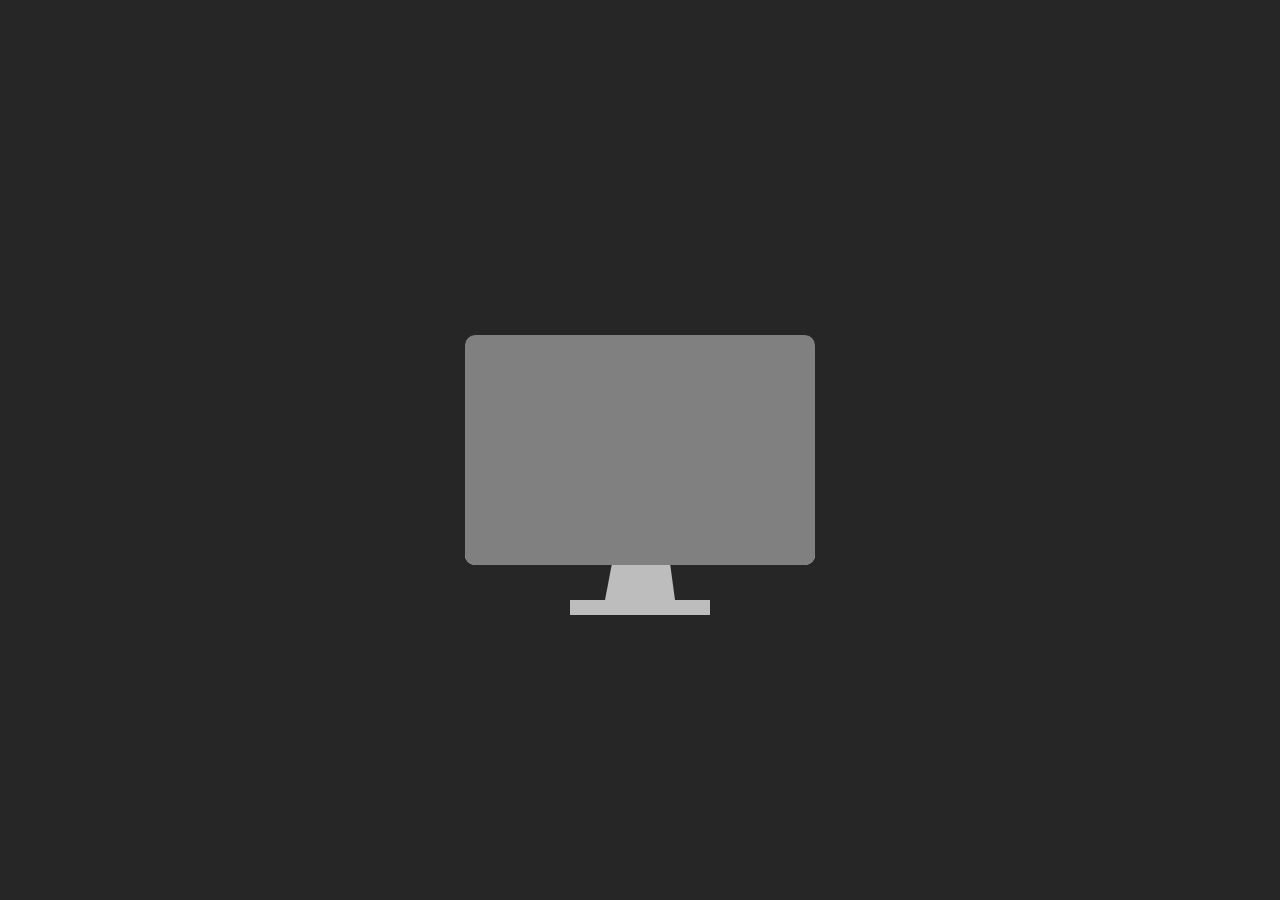
==== index.html @ e409c22d "Add files via upload" ====
<!DOCTYPE html>
<html lang="en">
<head>
    <meta charset="UTF-8">
    <meta http-equiv="X-UA-Compatible" content="IE=edge">
    <title>Document</title>
    <link rel="stylesheet" href="c.css">
</head>
<body>
    <div class="center">
        <div class="monitor"> 
          <div class="overlay"></div>
        </div>
      </div>
</body>
</html>
---- c.css ----
*{
    margin: 0;
    padding: 0;
    background: #262626;
  }
  .center  {
    position: absolute;
    top: 50%;
    left: 50%;
    transform: translate(-50%, -50%);
  }
  .monitor {
    width: 350px;
    height: 200px;
    background: #000;
    border-bottom: 30px solid #d8d8d8;
    border-radius: 10px;
  }
  .monitor:before {
    content:"";
    width: 70px;
    height: 60px;
    background: #bdbdbd;
    position: absolute;
    left: 50%;
    bottom: -35px;
    transform: perspective(100px) translateX(-50%) rotateX(25deg) skewX(7deg);
    z-index: -1;
    transform-origin: bottom;
  }
  .monitor:after {
    content:"";
    width: 140px;
    height: 15px;
    background: #bdbdbd;
    position: absolute;
    left: 50%;
    bottom: -50px;
    transform: translateX(-50%);
    z-index: -1;
    transform-origin: bottom;
  }
  
  .monitor i {
    position: absolute;
    left: 50%;
    bottom: 8px;
    tex-decoration: none;
    transform: translateX(-50%) scale(.8);
    color: #858585;
  }
  .overlay {
    position: absolute;
    width: 100%;
    height: 100%;
    overflow: hidden;
    border-radius: 10px;
    background-color: gray;
  }
  /* .overlay:before {
    content: "";
    position: absolute;
    left: -40px;
    width: 60%;
    height: 100%;
    background: rgba(255, 250, 250, 0.911);
    transform: skewX(-5deg); */
  }
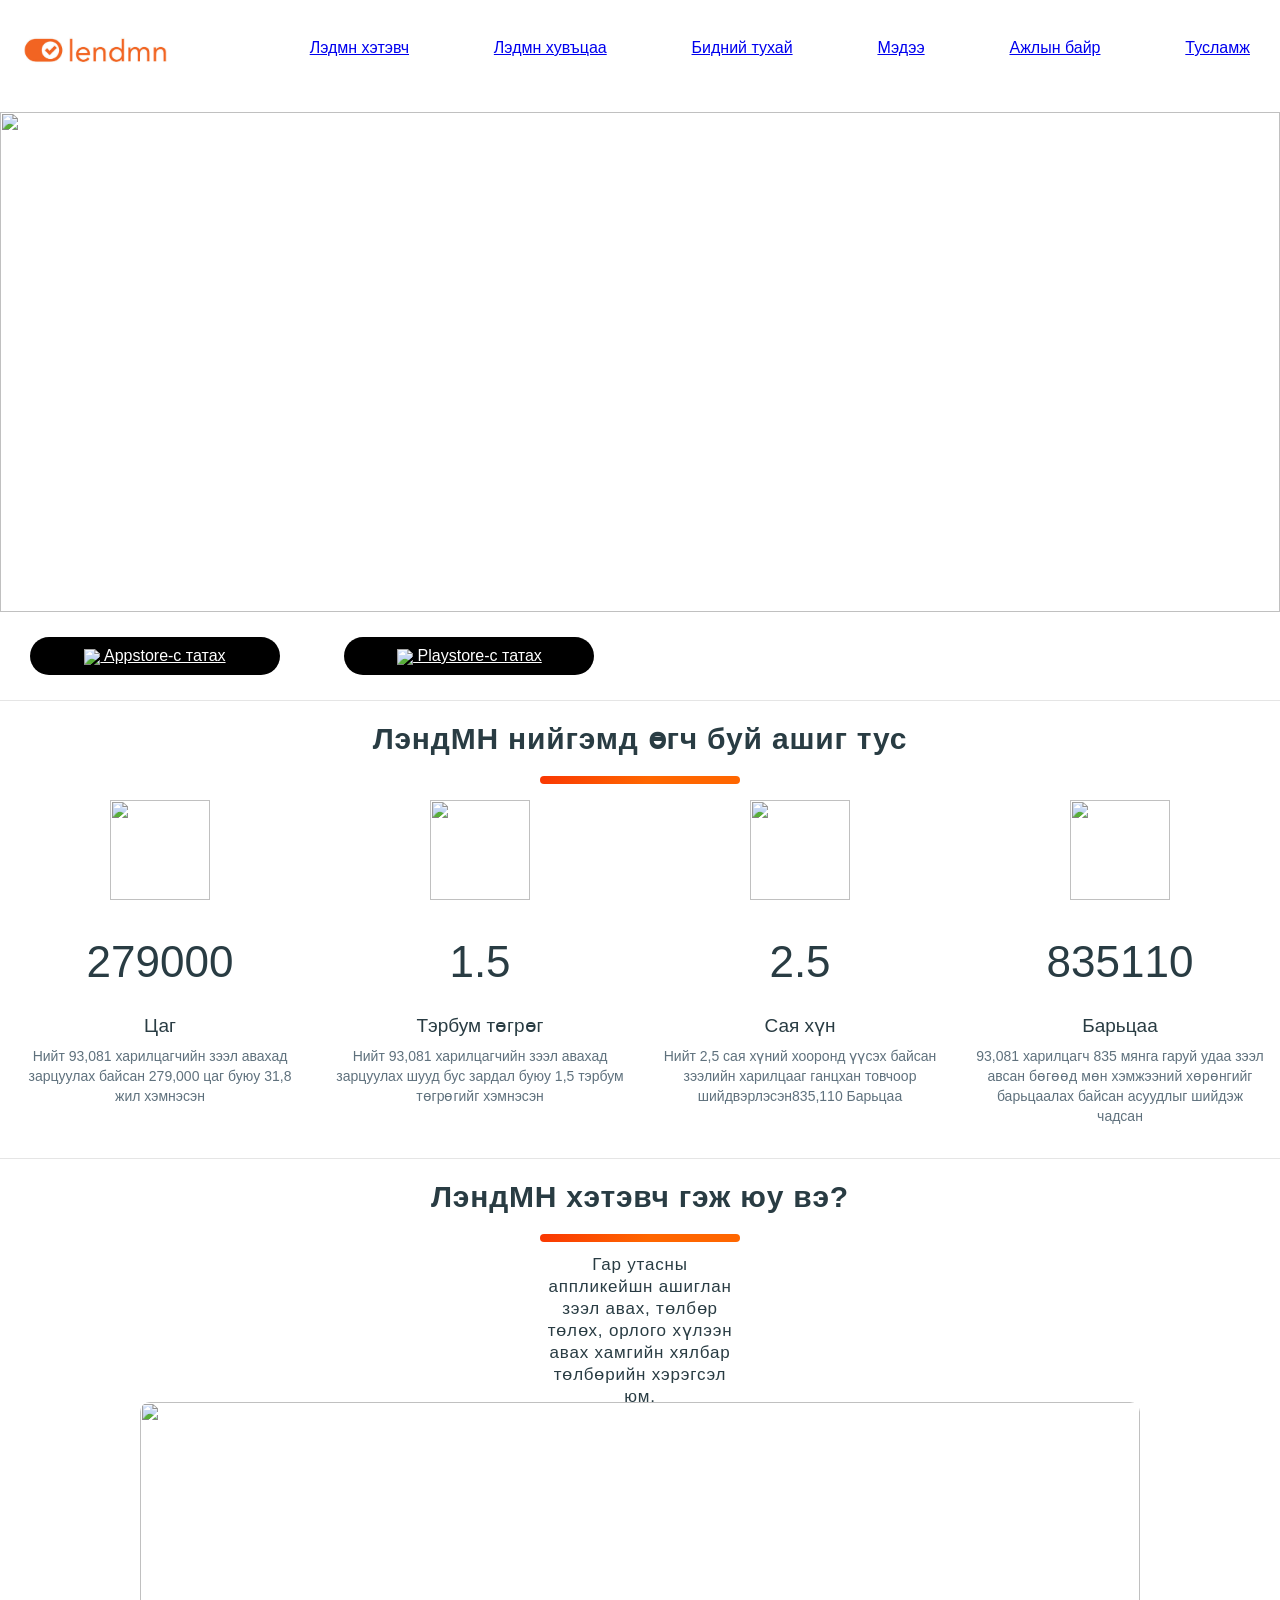
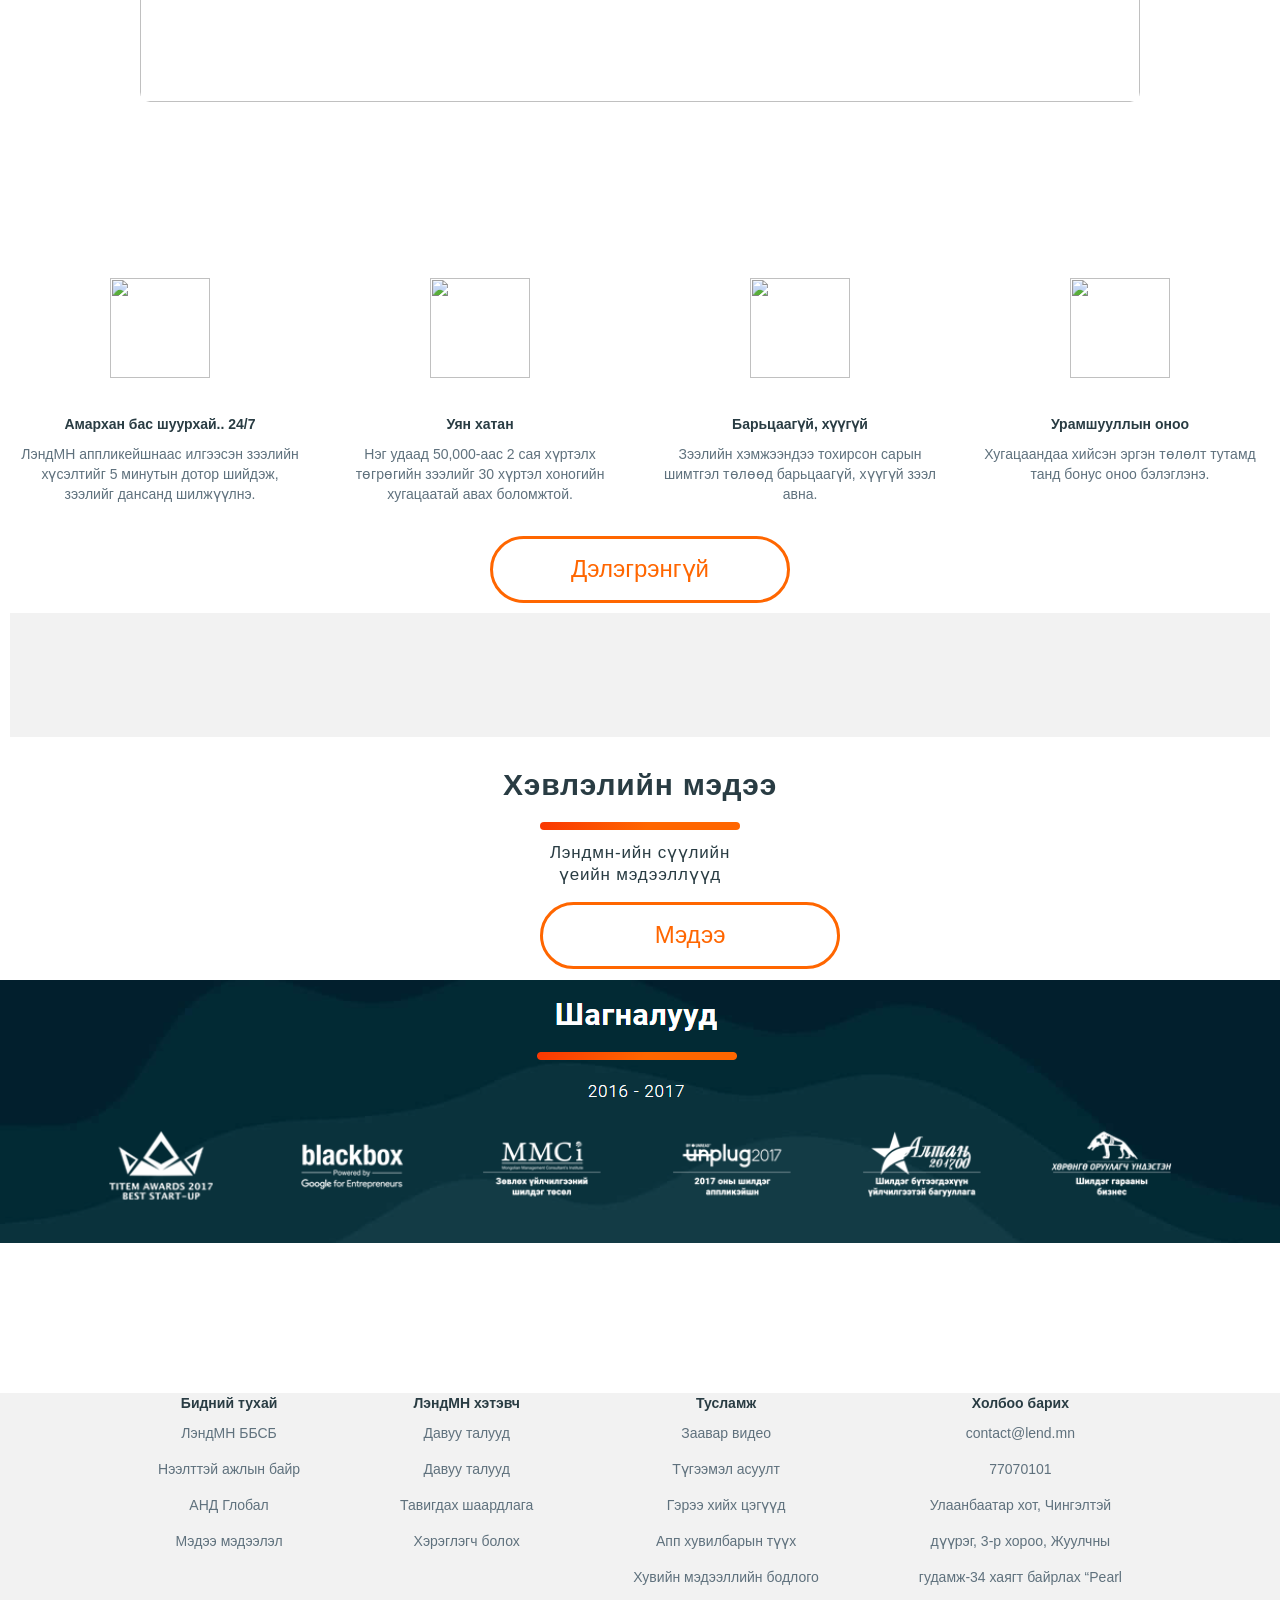
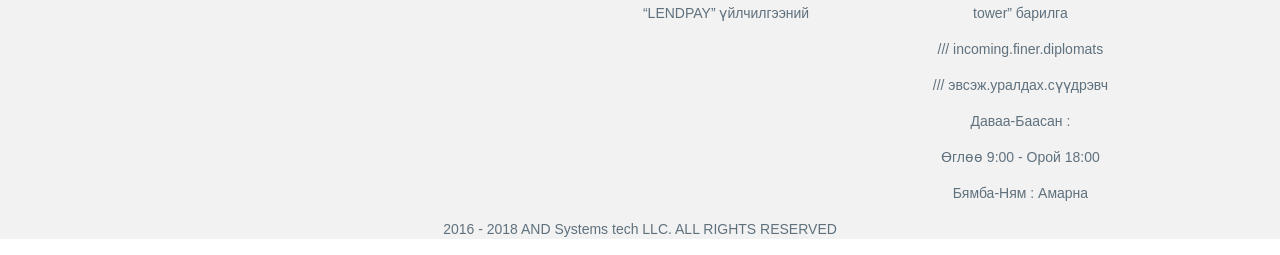
==== commit 7caac505: "Add files via upload" ====
--- a/index.html
+++ b/index.html
@@ -2,15 +2,155 @@
 <html lang="en">
 <head>
     <meta charset="UTF-8">
-    <meta http-equiv="X-UA-Compatible" content="IE=edge">
     <title>Document</title>
     <link rel="stylesheet" href="c.css">
 </head>
 <body>
-    <div class="center">
-        <div class="monitor"> 
-          <div class="overlay"></div>
+    <!--1r хэсэг-->
+       <ul>
+        <img class="zurag" src="lend.jpg" alt=""><a href="index.html"></a>
+           <li><a href="hetevch.html"> Лэдмн хэтэвч </a></li>
+           <li><a href="huvtsaa.html"> Лэдмн хувъцаа </a></li>
+           <li><a href="bidnii.html"> Бидний тухай</a> </li>
+           <li><a href="medee.html"> Мэдээ </a></li>
+           <li><a href="ajil.html"> Ажлын байр </a></li>
+           <li><a href="tuslamj.html"> Тусламж </a></li>
+       </ul>
+     
+       <img class="zurag2" src="https://lend.mn/image/carousel/banner.jpg " alt="">
+       <div class="div">
+       <a href="http://bit.ly/2Mrs3IO" target="_blank" class="btn btn-download"><img src="https://lend.mn/image/applelogo.png"> Appstore-c татах</a>
+       <a href="http://bit.ly/2Mrs3IO" target="_blank" class="btn btn-download"><img src="https://lend.mn/image/googlelogo.png"> Playstore-c татах</a>
+</div>
+</div>
+ <hr>
+ <!--2r хэсэг-->
+    <div class="heseg2" id="counter">
+        <p class="sectionheader col-md-12">ЛэндМН нийгэмд өгч буй ашиг тус</p>
+        <div class="shar"></div>
+        <div class="col">
+        <div class="col-md-3 text-white text-center pt-3 pb-3"> <img class="zurag2-1" src="https://lend.mn/image/icons/tcag-01.svg">
+            <h1 class="counter mt-3">279000</h1>
+            <h4 class="counter-name">Цаг</h4>
+            <p>Нийт 93,081 харилцагчийн зээл авахад зарцуулах байсан 279,000 цаг буюу 31,8 жил хэмнэсэн</p>
         </div>
-      </div>
+        <div class="col-md-3 text-white text-center pt-3 pb-3"> <img class="zurag2-1" src="https://lend.mn/image/icons/horongo-01.svg">
+            <h1 class="counter mt-3">1.5</h1>
+            <h4 class="counter-name">Тэрбум төгрөг</h4>
+            <p>Нийт 93,081 харилцагчийн зээл авахад зарцуулах шууд бус зардал буюу 1,5 тэрбум төгрөгийг хэмнэсэн</p>
+        </div>
+        <div class="col-md-3 text-white text-center pt-3 pb-3"> <img class="zurag2-1" src="https://lend.mn/image/icons/hun-01.svg">
+            <h1 class="counter mt-3">2.5</h1>
+            <h4 class="counter-name">Сая хүн</h4>
+            <p>Нийт 2,5 сая хүний хооронд үүсэх байсан зээлийн харилцааг ганцхан товчоор шийдвэрлэсэн835,110 Барьцаа</p>
+        </div>
+        <div class="col-md-3 text-white text-center pt-3 pb-3"> <img class="zurag2-1" src="https://lend.mn/image/icons/Asset6.svg">
+            <h1 class="counter mt-3">835110</h1>
+            <h4 class="counter-name">Барьцаа</h4>
+            <p>93,081 харилцагч 835 мянга гаруй удаа зээл авсан бөгөөд мөн хэмжээний хөрөнгийг барьцаалах байсан асуудлыг шийдэж чадсан</p>
+        </div>
+    </div>
+        </div>
+</div>
+<hr>
+<!--heseg2-2-->
+<div class="heseg2" id="counter">
+    <p class="sectionheader col-md-12">ЛэндМН хэтэвч гэж юу вэ?</p>
+    <div class="shar"><p class="pp">Гар утасны аппликейшн ашиглан зээл авах, төлбөр төлөх, орлого хүлээн авах хамгийн хялбар төлбөрийн хэрэгсэл юм. </p>
+       
+</div>
+<img class="bichleg" src="https://lend.mn/image/videos/10.jpg" alt="">
+     <div class="col">
+        <div class="col-md-3 text-white text-center pt-3 pb-3"> <img class="zurag2-1" src="https://lend.mn/image/icons/Asset4.svg">
+            <h6 class="counter mt-3">Aмархан бас шуурхай.. 24/7</h6>
+            <p>ЛэндМН аппликейшнаас илгээсэн зээлийн хүсэлтийг 5 минутын дотор шийдэж, зээлийг дансанд шилжүүлнэ.</p>
+        </div>
+        <div class="col-md-3 text-white text-center pt-3 pb-3"> <img class="zurag2-1" src="https://lend.mn/image/icons/Asset7.svg">
+            <h6 class="counter mt-3">Уян хатан</h6>
+            <p>Нэг удаад 50,000-аас 2 сая хүртэлх төгрөгийн зээлийг 30 хүртэл хоногийн хугацаатай авах боломжтой.</p>
+        </div>
+        <div class="col-md-3 text-white text-center pt-3 pb-3"> <img class="zurag2-1" src="https://lend.mn/image/icons/Asset6.svg">
+            <h6 class="counter mt-3">Барьцаагүй, хүүгүй</h6>
+            <p>Зээлийн хэмжээндээ тохирсон сарын шимтгэл төлөөд барьцаагүй, хүүгүй зээл авна.</p>
+        </div>
+        <div class="col-md-3 text-white text-center pt-3 pb-3"> <img class="zurag2-1" src="	https://lend.mn/image/icons/Asset5.svg">
+            <h6 class="counter mt-3">Урамшууллын оноо</h6>
+            <p>Хугацаандаа хийсэн эргэн төлөлт тутамд танд бонус оноо бэлэглэнэ.</p>
+        </div>
+    </div>
+    <div class="delegrengui delegrengui-top">
+        <p><h2>Дэлэгрэнгүй</h2></p>
+    </div>
+</div>
+      <div class="logo">
+            <div class="loluud"><img src="https://lend.mn/image/features/blackbox.png" alt=""></div>
+            <div class="loluud"><img src="https://lend.mn/image/features/forbes.png" alt=""></div>
+            <div class="loluud"><img src="https://lend.mn/image/features/deutschewelle.png" alt=""></div>
+            <div class="loluud"><img src="https://lend.mn/image/features/techinasia.png" alt=""></div>
+            <div class="loluud"><img src="https://lend.mn/image/features/bloombergmongolia.png " alt=""></div>
+    </div>
+
+    <div class="heseg2" id="counter">
+        <p class="sectionheader col-md-12">Хэвлэлийн мэдээ</p>
+        <div class="shar"><p class="pp"> Лэндмн-ийн сүүлийн үеийн мэдээллүүд</p>
+            <div class="delegrengui delegrengui-top">
+                <p><h2>Мэдээ</h2></p>
+            </div>
+    </div>
+    <img class="bnw" src="bn.png" alt="">
+</div>
+
+  <div class="tom-tag">
+<div class="Бидний тухай">
+    <h6>Бидний тухай</h6>
+    <p>ЛэндМН ББСБ</p>
+    <p>Нээлттэй ажлын байр</p>
+    <p>AНД Глобал</p>
+    <p>Мэдээ мэдээлэл</p>
+</div>
+ <div class="ЛэндМН хэтэвч">
+     <h6>ЛэндМН хэтэвч</h6>
+     <p>Давуу талууд</p>
+     <p>Давуу талууд</p>
+     <p>Тавигдах шаардлага</p>
+     <p>Хэрэглэгч болох</p>
+ </div>
+ <div class="Тусламж">
+     <h6>Тусламж</h6>
+     <p>Заавар видео</p>
+     <p>Түгээмэл асуулт</p>
+     <p>Гэрээ хийх цэгүүд</p>
+     <p>Апп хувилбарын түүх</p>
+     <p>Хувийн мэдээллийн бодлого</p>
+     <p>“LENDPAY” үйлчилгээний</p>
+ </div>
+ <div class="holboo">
+     <h6>Холбоо барих</h6>
+     <p>contact@lend.mn</p>
+     <p>77070101</p>
+     <p>Улаанбаатар хот, Чингэлтэй</p> 
+     <p>дүүрэг, 3-р хороо, Жуулчны</p>
+     <p>гудамж-34 хаягт байрлах “Pearl</p>
+     <p>tower” барилга </p>
+     <p>/// incoming.finer.diplomats</p>
+     <p>/// эвсэж.уралдах.сүүдрэвч</p>
+     <p> Даваа-Баасан :</p>
+       <p> Өглөө 9:00 - Орой 18:00</p>
+      <p>  Бямба-Ням : Амарна</p>
+      
+ <!-- <div class="lego">
+    <ul class="class">
+        <li class="lo"><i class="fa-brands fa-twitter"></i></li>
+        <li class="lo"><i class="fa-brands fa-facebook-f"></i></li>
+        <li class="lo"><i class="fa-brands fa-youtube"></i></li>
+        <li class="lo"><i class="fa-brands fa-instagram-square"></i></li>
+    </ul>
+</div> -->
+ </div>
+   </div>
+   
+ <div class="and">
+    <p class="text">2016 - 2018 AND Systems tech LLC. ALL RIGHTS RESERVED</p>
+</div>
 </body>
 </html>
--- a/c.css
+++ b/c.css
@@ -1,68 +1,334 @@
-*{
+body{
+    font-family: 'Roboto', sans-serif;
+}
+ul{
+    background-color: white;
+    display: flex;
+    padding: 20px;
+    border-color: black;
+    justify-content: space-between;
+    gap: 10px;
+    width: 100%;
+    z-index: 99;
+}
+li{ 
+    display: inline;
+    color: black;
+    margin-right: 10px;
+    margin-left: 10px;
+    margin-bottom: 0
+}
+li :hover{
+    color: #000;
+}
+.zurag{
+    width: 150px;
+    height: 40px;
+    object-fit: cover;
+}
+.zurag2{
+    width: 100%;
+    height: 500px;
+    object-fit: cover;
+}
+.btn:not([disabled]):not(.disabled) {
+    cursor: pointer;
+}
+.btn-download {
+    background: black;
+    border-color: dimgrey;
+    border-radius: 100px !important;
+    color: white;
+    width: 250px;
+    border-width: 2px;
+    margin-top: 5px;
+    margin-bottom: 5px;
+    margin-left: 30px;
+    margin-right: 30px;
+}
+.btn {
+    display: inline-block;
+    font-weight: 400;
+    text-align: center;
+    vertical-align: middle;
+    -webkit-user-select: none;
+    -moz-user-select: none;
+    -ms-user-select: none;
+    user-select: none;
+    border: 1px solid transparent;
+    padding: 0.375rem 0.75rem;
+    font-size: 1rem;
+    line-height: 1.5;
+    border-radius: 0.25rem;
+}
+.div{
+   justify-content: space-around;
+   margin-top: 20px;
+   margin-bottom: 20px;
+}
+
+hr {
     margin: 0;
-    padding: 0;
-    background: #262626;
-  }
-  .center  {
-    position: absolute;
-    top: 50%;
-    left: 50%;
-    transform: translate(-50%, -50%);
-  }
-  .monitor {
-    width: 350px;
-    height: 200px;
-    background: #000;
-    border-bottom: 30px solid #d8d8d8;
+}
+hr {
+    margin-top: 1rem;
+    margin-bottom: 1rem;
+    border: 0;
+    border-top: 1px solid rgba(0,0,0,.1);
+}
+hr {
+    box-sizing: content-box;
+    height: 0;
+    overflow: visible;
+}
+
+.heseg2 {
+    -webkit-box-pack: center!important;
+    -ms-flex-pack: center!important;
+    justify-content: center!important;
+    display: flex;
+}
+
+.heseg2 {
+    display: -webkit-box;
+    display: -ms-flexbox;
+    display: flex;
+    -ms-flex-wrap: wrap;
+    flex-wrap: wrap;
+}
+
+
+h4 {
+    font-size: 19px;
+    line-height: 24px;
+    color: #293C43 !important;
+}
+.h1, .h2, .h3, .h4, .h5, .h6, h1, h2, h3, h4, h5, h6 {
+    margin-bottom: 0.5rem;
+    font-family: inherit;
+    font-weight: 500;
+    line-height: 1.2;
+    color: inherit;
+}
+h1, h2, h3, h4, h5, h6 {
+    margin-top: 0;
+    margin-bottom: 0.5rem;
+}
+h4 {
+    display: block;
+    margin-block-start: 1.33em;
+    margin-block-end: 1.33em;
+    margin-inline-start: 0px;
+    margin-inline-end: 0px;
+    font-weight: bold;
+}
+.text-center {
+    text-align: center!important;
+}
+
+.zurag2-1 {
+    width: 100px;
+    height: 100px;
+    margin-bottom: 20px;
+}
+.justify-content-center {
+    -webkit-box-pack: center!important;
+    -ms-flex-pack: center!important;
+    justify-content: center!important;
+}
+.heseg2 {
+    display: -webkit-box;
+    display: -ms-flexbox;
+    display: flex;
+    -ms-flex-wrap: wrap;
+    flex-wrap: wrap;
+    margin-right: -15px;
+    margin-left: -15px;
+}
+*, ::after, ::before {
+    box-sizing: border-box;
+}
+body {
+    font-family: 'Roboto', sans-serif;
+    -webkit-font-smoothing: antialiased;
+    -moz-osx-font-smoothing: grayscale;
+    font-kerning: normal;
+}
+body {
+    margin: 0;
+    font-size: 1rem;
+    font-weight: 400;
+    line-height: 1.5;
+    color: #212529;
+    text-align: left;
+    background-color: #fff;
+}
+.sectionheader {
+    text-align: center !important;
+    margin-top: 20px;
+    margin-bottom: 20px;
+    font-size: 30px;
+    line-height: 35px;
+    letter-spacing: 0.8px;
+    font-weight: 600;
+    color: #293C43;
+}
+.col-md-12 {
+    -webkit-box-flex: 0;
+    -ms-flex: 0 0 100%;
+    flex: 0 0 100%;
+    max-width: 100%;
+}
+.col, .col-1, .col-10, .col-11, .col-12, .col-2, .col-3, .col-4, .col-5, .col-6, .col-7, .col-8, .col-9, .col-auto, .col-lg, .col-lg-1, .col-lg-10, .col-lg-11, .col-lg-12, .col-lg-2, .col-lg-3, .col-lg-4, .col-lg-5, .col-lg-6, .col-lg-7, .col-lg-8, .col-lg-9, .col-lg-auto, .col-md, .col-md-1, .col-md-10, .col-md-11, .col-md-12, .col-md-2, .col-md-3, .col-md-4, .col-md-5, .col-md-6, .col-md-7, .col-md-8, .col-md-9, .col-md-auto, .col-sm, .col-sm-1, .col-sm-10, .col-sm-11, .col-sm-12, .col-sm-2, .col-sm-3, .col-sm-4, .col-sm-5, .col-sm-6, .col-sm-7, .col-sm-8, .col-sm-9, .col-sm-auto, .col-xl, .col-xl-1, .col-xl-10, .col-xl-11, .col-xl-12, .col-xl-2, .col-xl-3, .col-xl-4, .col-xl-5, .col-xl-6, .col-xl-7, .col-xl-8, .col-xl-9, .col-xl-auto {
+    position: relative;
+    width: 100%;
+    min-height: 1px;
+    padding-right: 15px;
+    padding-left: 15px;
+}
+.shar {
+    background-color: #ff6600;
+    background-image: linear-gradient(302deg, #ff6600 46%, #f93702 100%);
+    height: 8px;
+    width: 200px;
+    min-width: 200px;
+    border-radius: 50px;
+    text-align: center;
+}
+.text-white {
+    color: #fff!important;
+}
+.text-center {
+    text-align: center!important;
+}
+.pb-3, .py-3 {
+    padding-bottom: 1rem!important;
+}
+.pt-3, .py-3 {
+    padding-top: 1rem!important;
+}
+img {
+    vertical-align: middle;
+}
+img {
+    vertical-align: middle;
+    border-style: none;
+}
+.mt-3, .my-3 {
+    margin-top: 1rem!important;
+}
+h1 {
+    font-size: 44px;
+    line-height: 56px;
+    color: #293C43 !important;
+}
+.h1, .h2, .h3, .h4, .h5, .h6, h1, h2, h3, h4, h5, h6 {
+    margin-bottom: 0.5rem;
+    font-family: inherit;
+    font-weight: 500;
+    line-height: 1.2;
+    color: inherit;
+}
+h4 {
+    font-size: 19px;
+    line-height: 24px;
+    color: #293C43 !important;
+}
+p {
+    font-size: 14px;
+    line-height: 20px;
+    color: #5F717D;
+}
+p {
+    margin-top: 0;
+    margin-bottom: 1rem;
+}
+.col{
+    display: flex;
+}
+hr {
+    box-sizing: content-box;
+    height: 0;
+    overflow: visible;
+}
+hr {
+    margin-top: 1rem;
+    margin-bottom: 1rem;
+    border: 0;
+    border-top: 1px solid rgba(0,0,0,.1);
+}
+hr {
+    margin: 0;
+}
+
+.pp{
+    text-align: center !important;
+    margin-top: 20px;
+    font-size: 17px;
+    line-height: 22px;
+    letter-spacing: 0.8px;
+    font-weight: 300;
+    color: #293C43;
+}
+.bichleg{
+    width: 1000px;
+    height: 300px;
     border-radius: 10px;
-  }
-  .monitor:before {
-    content:"";
-    width: 70px;
-    height: 60px;
-    background: #bdbdbd;
-    position: absolute;
-    left: 50%;
-    bottom: -35px;
-    transform: perspective(100px) translateX(-50%) rotateX(25deg) skewX(7deg);
-    z-index: -1;
-    transform-origin: bottom;
-  }
-  .monitor:after {
-    content:"";
-    width: 140px;
-    height: 15px;
-    background: #bdbdbd;
-    position: absolute;
-    left: 50%;
-    bottom: -50px;
-    transform: translateX(-50%);
-    z-index: -1;
-    transform-origin: bottom;
-  }
-  
-  .monitor i {
-    position: absolute;
-    left: 50%;
-    bottom: 8px;
-    tex-decoration: none;
-    transform: translateX(-50%) scale(.8);
-    color: #858585;
-  }
-  .overlay {
-    position: absolute;
-    width: 100%;
-    height: 100%;
-    overflow: hidden;
-    border-radius: 10px;
-    background-color: gray;
-  }
-  /* .overlay:before {
-    content: "";
-    position: absolute;
-    left: -40px;
-    width: 60%;
-    height: 100%;
-    background: rgba(255, 250, 250, 0.911);
-    transform: skewX(-5deg); */
-  }+    background: no-repeat center center scroll;
+    justify-items: center;
+    margin: 160px;
+}
+
+h6 {
+    font-size: 14px!important;
+    line-height: 20px!important;
+    margin-bottom: 10px!important;
+    font-weight: 600!important;
+    color: #293C43 !important;
+}
+.delegrengui{
+    text-align: center;
+    border-color: #ff6600;
+    border-radius: 50px;
+    border: solid #ff6600;
+    width: 300px;
+    color: #ff6600;
+}
+.delegrengui-top:hover{
+    background-color: #ff6600;
+    border-color: #ff6600;
+    border-radius: 50px;
+    width: 300px;
+    color: white;
+}
+
+.logo{
+    padding-top: 50px;
+    padding-bottom: 50px;
+    background-color: #f2f2f2;
+    display: flex;
+    gap: 150px;
+    margin: 10px;
+}
+.bnw{
+    margin: 150px;
+}
+.tom-tag{
+    display: flex;
+    text-align: center;
+    justify-content: center;
+    gap: 100px;
+    background-color:#f2f2f2 ;
+}
+.lo{
+    color: #000;
+}
+.holboo{
+    display: block;
+}
+.text{
+    text-align: center;
+}
+.and{
+    background-color: #f2f2f2;
+}
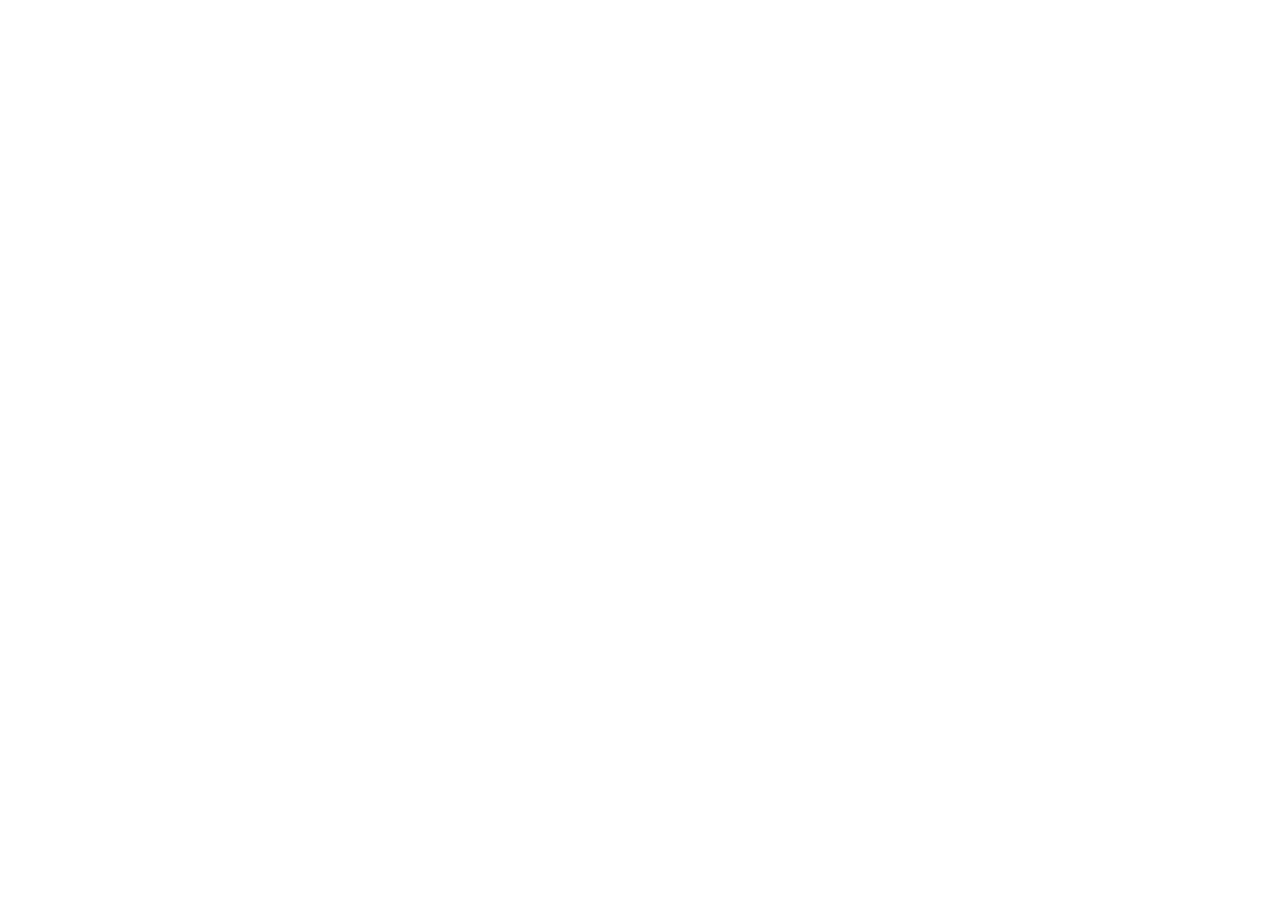
==== commit 14233fa8: "Add files via upload" ====
--- a/index.html
+++ b/index.html
@@ -2,155 +2,11 @@
 <html lang="en">
 <head>
     <meta charset="UTF-8">
+    <meta http-equiv="X-UA-Compatible" content="IE=edge">
+    <meta name="viewport" content="width=device-width, initial-scale=1.0">
     <title>Document</title>
-    <link rel="stylesheet" href="c.css">
 </head>
 <body>
-    <!--1r хэсэг-->
-       <ul>
-        <img class="zurag" src="lend.jpg" alt=""><a href="index.html"></a>
-           <li><a href="hetevch.html"> Лэдмн хэтэвч </a></li>
-           <li><a href="huvtsaa.html"> Лэдмн хувъцаа </a></li>
-           <li><a href="bidnii.html"> Бидний тухай</a> </li>
-           <li><a href="medee.html"> Мэдээ </a></li>
-           <li><a href="ajil.html"> Ажлын байр </a></li>
-           <li><a href="tuslamj.html"> Тусламж </a></li>
-       </ul>
-     
-       <img class="zurag2" src="https://lend.mn/image/carousel/banner.jpg " alt="">
-       <div class="div">
-       <a href="http://bit.ly/2Mrs3IO" target="_blank" class="btn btn-download"><img src="https://lend.mn/image/applelogo.png"> Appstore-c татах</a>
-       <a href="http://bit.ly/2Mrs3IO" target="_blank" class="btn btn-download"><img src="https://lend.mn/image/googlelogo.png"> Playstore-c татах</a>
-</div>
-</div>
- <hr>
- <!--2r хэсэг-->
-    <div class="heseg2" id="counter">
-        <p class="sectionheader col-md-12">ЛэндМН нийгэмд өгч буй ашиг тус</p>
-        <div class="shar"></div>
-        <div class="col">
-        <div class="col-md-3 text-white text-center pt-3 pb-3"> <img class="zurag2-1" src="https://lend.mn/image/icons/tcag-01.svg">
-            <h1 class="counter mt-3">279000</h1>
-            <h4 class="counter-name">Цаг</h4>
-            <p>Нийт 93,081 харилцагчийн зээл авахад зарцуулах байсан 279,000 цаг буюу 31,8 жил хэмнэсэн</p>
-        </div>
-        <div class="col-md-3 text-white text-center pt-3 pb-3"> <img class="zurag2-1" src="https://lend.mn/image/icons/horongo-01.svg">
-            <h1 class="counter mt-3">1.5</h1>
-            <h4 class="counter-name">Тэрбум төгрөг</h4>
-            <p>Нийт 93,081 харилцагчийн зээл авахад зарцуулах шууд бус зардал буюу 1,5 тэрбум төгрөгийг хэмнэсэн</p>
-        </div>
-        <div class="col-md-3 text-white text-center pt-3 pb-3"> <img class="zurag2-1" src="https://lend.mn/image/icons/hun-01.svg">
-            <h1 class="counter mt-3">2.5</h1>
-            <h4 class="counter-name">Сая хүн</h4>
-            <p>Нийт 2,5 сая хүний хооронд үүсэх байсан зээлийн харилцааг ганцхан товчоор шийдвэрлэсэн835,110 Барьцаа</p>
-        </div>
-        <div class="col-md-3 text-white text-center pt-3 pb-3"> <img class="zurag2-1" src="https://lend.mn/image/icons/Asset6.svg">
-            <h1 class="counter mt-3">835110</h1>
-            <h4 class="counter-name">Барьцаа</h4>
-            <p>93,081 харилцагч 835 мянга гаруй удаа зээл авсан бөгөөд мөн хэмжээний хөрөнгийг барьцаалах байсан асуудлыг шийдэж чадсан</p>
-        </div>
-    </div>
-        </div>
-</div>
-<hr>
-<!--heseg2-2-->
-<div class="heseg2" id="counter">
-    <p class="sectionheader col-md-12">ЛэндМН хэтэвч гэж юу вэ?</p>
-    <div class="shar"><p class="pp">Гар утасны аппликейшн ашиглан зээл авах, төлбөр төлөх, орлого хүлээн авах хамгийн хялбар төлбөрийн хэрэгсэл юм. </p>
-       
-</div>
-<img class="bichleg" src="https://lend.mn/image/videos/10.jpg" alt="">
-     <div class="col">
-        <div class="col-md-3 text-white text-center pt-3 pb-3"> <img class="zurag2-1" src="https://lend.mn/image/icons/Asset4.svg">
-            <h6 class="counter mt-3">Aмархан бас шуурхай.. 24/7</h6>
-            <p>ЛэндМН аппликейшнаас илгээсэн зээлийн хүсэлтийг 5 минутын дотор шийдэж, зээлийг дансанд шилжүүлнэ.</p>
-        </div>
-        <div class="col-md-3 text-white text-center pt-3 pb-3"> <img class="zurag2-1" src="https://lend.mn/image/icons/Asset7.svg">
-            <h6 class="counter mt-3">Уян хатан</h6>
-            <p>Нэг удаад 50,000-аас 2 сая хүртэлх төгрөгийн зээлийг 30 хүртэл хоногийн хугацаатай авах боломжтой.</p>
-        </div>
-        <div class="col-md-3 text-white text-center pt-3 pb-3"> <img class="zurag2-1" src="https://lend.mn/image/icons/Asset6.svg">
-            <h6 class="counter mt-3">Барьцаагүй, хүүгүй</h6>
-            <p>Зээлийн хэмжээндээ тохирсон сарын шимтгэл төлөөд барьцаагүй, хүүгүй зээл авна.</p>
-        </div>
-        <div class="col-md-3 text-white text-center pt-3 pb-3"> <img class="zurag2-1" src="	https://lend.mn/image/icons/Asset5.svg">
-            <h6 class="counter mt-3">Урамшууллын оноо</h6>
-            <p>Хугацаандаа хийсэн эргэн төлөлт тутамд танд бонус оноо бэлэглэнэ.</p>
-        </div>
-    </div>
-    <div class="delegrengui delegrengui-top">
-        <p><h2>Дэлэгрэнгүй</h2></p>
-    </div>
-</div>
-      <div class="logo">
-            <div class="loluud"><img src="https://lend.mn/image/features/blackbox.png" alt=""></div>
-            <div class="loluud"><img src="https://lend.mn/image/features/forbes.png" alt=""></div>
-            <div class="loluud"><img src="https://lend.mn/image/features/deutschewelle.png" alt=""></div>
-            <div class="loluud"><img src="https://lend.mn/image/features/techinasia.png" alt=""></div>
-            <div class="loluud"><img src="https://lend.mn/image/features/bloombergmongolia.png " alt=""></div>
-    </div>
-
-    <div class="heseg2" id="counter">
-        <p class="sectionheader col-md-12">Хэвлэлийн мэдээ</p>
-        <div class="shar"><p class="pp"> Лэндмн-ийн сүүлийн үеийн мэдээллүүд</p>
-            <div class="delegrengui delegrengui-top">
-                <p><h2>Мэдээ</h2></p>
-            </div>
-    </div>
-    <img class="bnw" src="bn.png" alt="">
-</div>
-
-  <div class="tom-tag">
-<div class="Бидний тухай">
-    <h6>Бидний тухай</h6>
-    <p>ЛэндМН ББСБ</p>
-    <p>Нээлттэй ажлын байр</p>
-    <p>AНД Глобал</p>
-    <p>Мэдээ мэдээлэл</p>
-</div>
- <div class="ЛэндМН хэтэвч">
-     <h6>ЛэндМН хэтэвч</h6>
-     <p>Давуу талууд</p>
-     <p>Давуу талууд</p>
-     <p>Тавигдах шаардлага</p>
-     <p>Хэрэглэгч болох</p>
- </div>
- <div class="Тусламж">
-     <h6>Тусламж</h6>
-     <p>Заавар видео</p>
-     <p>Түгээмэл асуулт</p>
-     <p>Гэрээ хийх цэгүүд</p>
-     <p>Апп хувилбарын түүх</p>
-     <p>Хувийн мэдээллийн бодлого</p>
-     <p>“LENDPAY” үйлчилгээний</p>
- </div>
- <div class="holboo">
-     <h6>Холбоо барих</h6>
-     <p>contact@lend.mn</p>
-     <p>77070101</p>
-     <p>Улаанбаатар хот, Чингэлтэй</p> 
-     <p>дүүрэг, 3-р хороо, Жуулчны</p>
-     <p>гудамж-34 хаягт байрлах “Pearl</p>
-     <p>tower” барилга </p>
-     <p>/// incoming.finer.diplomats</p>
-     <p>/// эвсэж.уралдах.сүүдрэвч</p>
-     <p> Даваа-Баасан :</p>
-       <p> Өглөө 9:00 - Орой 18:00</p>
-      <p>  Бямба-Ням : Амарна</p>
-      
- <!-- <div class="lego">
-    <ul class="class">
-        <li class="lo"><i class="fa-brands fa-twitter"></i></li>
-        <li class="lo"><i class="fa-brands fa-facebook-f"></i></li>
-        <li class="lo"><i class="fa-brands fa-youtube"></i></li>
-        <li class="lo"><i class="fa-brands fa-instagram-square"></i></li>
-    </ul>
-</div> -->
- </div>
-   </div>
-   
- <div class="and">
-    <p class="text">2016 - 2018 AND Systems tech LLC. ALL RIGHTS RESERVED</p>
-</div>
+    <script src="app.js"></script>
 </body>
-</html>
+</html>
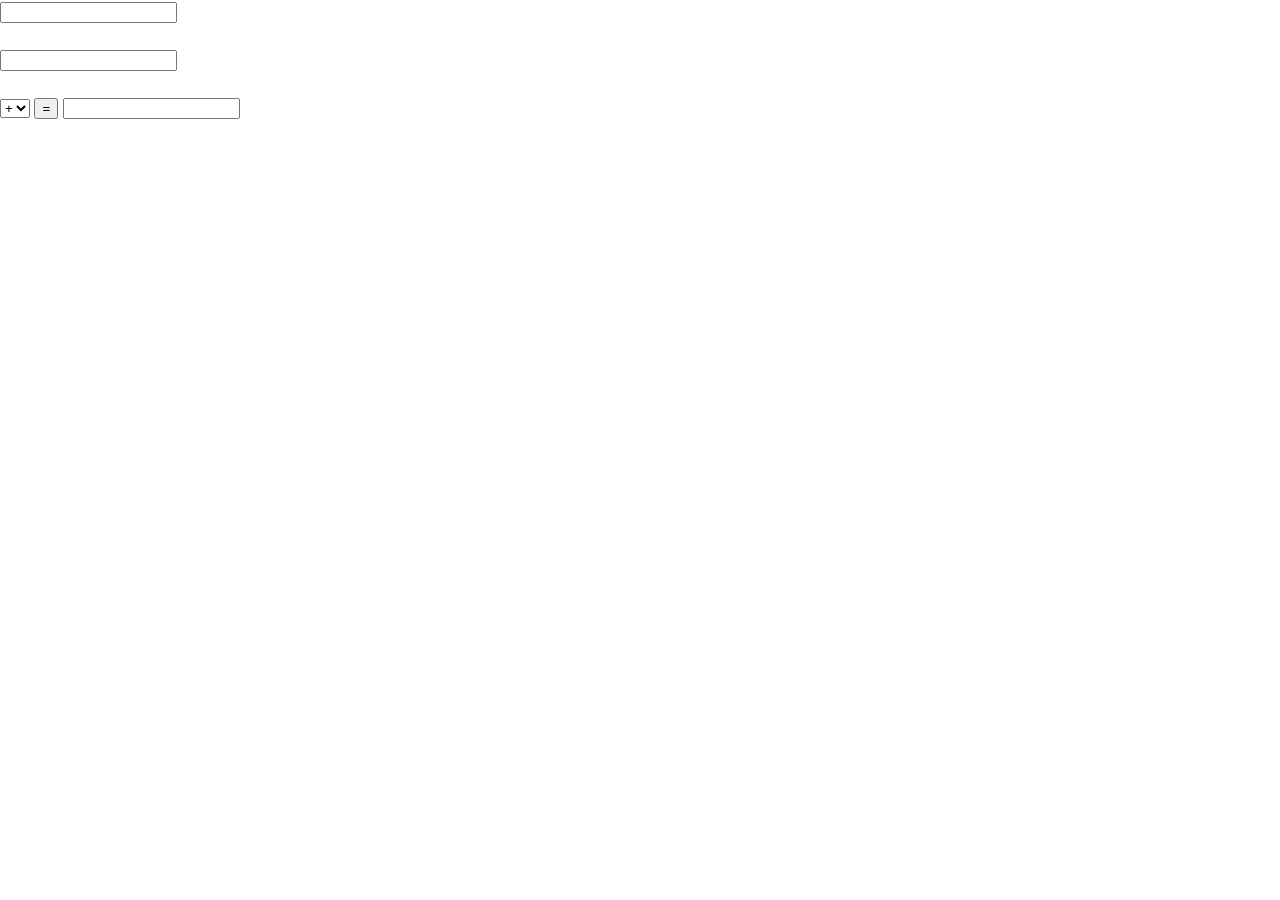
==== commit 73544b02: "Add files via upload" ====
--- a/index.html
+++ b/index.html
@@ -3,10 +3,26 @@
 <head>
     <meta charset="UTF-8">
     <meta http-equiv="X-UA-Compatible" content="IE=edge">
-    <meta name="viewport" content="width=device-width, initial-scale=1.0">
     <title>Document</title>
+    <link rel="stylesheet" href="c.css">
 </head>
 <body>
+    <input type="" id="m1"/><br/><br/>
+    <input type="" id="m2"/><br/><br/>
+
+    <select  id="operators">
+        <option value="+">+</option>
+        <option value="-">-</option>
+        <option value="/">/</option>
+        <option value="*">*</option>
+    </select>
+
+
+    <button onclick="calc();">=</button>
+
+    <input type="text" id="result">
+
+
     <script src="app.js"></script>
 </body>
 </html>
--- a/c.css
+++ b/c.css
@@ -0,0 +1,334 @@
+body{
+    font-family: 'Roboto', sans-serif;
+}
+ul{
+    background-color: white;
+    display: flex;
+    padding: 20px;
+    border-color: black;
+    justify-content: space-between;
+    gap: 10px;
+    width: 100%;
+    z-index: 99;
+}
+li{ 
+    display: inline;
+    color: black;
+    margin-right: 10px;
+    margin-left: 10px;
+    margin-bottom: 0
+}
+li :hover{
+    color: #000;
+}
+.zurag{
+    width: 150px;
+    height: 40px;
+    object-fit: cover;
+}
+.zurag2{
+    width: 100%;
+    height: 500px;
+    object-fit: cover;
+}
+.btn:not([disabled]):not(.disabled) {
+    cursor: pointer;
+}
+.btn-download {
+    background: black;
+    border-color: dimgrey;
+    border-radius: 100px !important;
+    color: white;
+    width: 250px;
+    border-width: 2px;
+    margin-top: 5px;
+    margin-bottom: 5px;
+    margin-left: 30px;
+    margin-right: 30px;
+}
+.btn {
+    display: inline-block;
+    font-weight: 400;
+    text-align: center;
+    vertical-align: middle;
+    -webkit-user-select: none;
+    -moz-user-select: none;
+    -ms-user-select: none;
+    user-select: none;
+    border: 1px solid transparent;
+    padding: 0.375rem 0.75rem;
+    font-size: 1rem;
+    line-height: 1.5;
+    border-radius: 0.25rem;
+}
+.div{
+   justify-content: space-around;
+   margin-top: 20px;
+   margin-bottom: 20px;
+}
+
+hr {
+    margin: 0;
+}
+hr {
+    margin-top: 1rem;
+    margin-bottom: 1rem;
+    border: 0;
+    border-top: 1px solid rgba(0,0,0,.1);
+}
+hr {
+    box-sizing: content-box;
+    height: 0;
+    overflow: visible;
+}
+
+.heseg2 {
+    -webkit-box-pack: center!important;
+    -ms-flex-pack: center!important;
+    justify-content: center!important;
+    display: flex;
+}
+
+.heseg2 {
+    display: -webkit-box;
+    display: -ms-flexbox;
+    display: flex;
+    -ms-flex-wrap: wrap;
+    flex-wrap: wrap;
+}
+
+
+h4 {
+    font-size: 19px;
+    line-height: 24px;
+    color: #293C43 !important;
+}
+.h1, .h2, .h3, .h4, .h5, .h6, h1, h2, h3, h4, h5, h6 {
+    margin-bottom: 0.5rem;
+    font-family: inherit;
+    font-weight: 500;
+    line-height: 1.2;
+    color: inherit;
+}
+h1, h2, h3, h4, h5, h6 {
+    margin-top: 0;
+    margin-bottom: 0.5rem;
+}
+h4 {
+    display: block;
+    margin-block-start: 1.33em;
+    margin-block-end: 1.33em;
+    margin-inline-start: 0px;
+    margin-inline-end: 0px;
+    font-weight: bold;
+}
+.text-center {
+    text-align: center!important;
+}
+
+.zurag2-1 {
+    width: 100px;
+    height: 100px;
+    margin-bottom: 20px;
+}
+.justify-content-center {
+    -webkit-box-pack: center!important;
+    -ms-flex-pack: center!important;
+    justify-content: center!important;
+}
+.heseg2 {
+    display: -webkit-box;
+    display: -ms-flexbox;
+    display: flex;
+    -ms-flex-wrap: wrap;
+    flex-wrap: wrap;
+    margin-right: -15px;
+    margin-left: -15px;
+}
+*, ::after, ::before {
+    box-sizing: border-box;
+}
+body {
+    font-family: 'Roboto', sans-serif;
+    -webkit-font-smoothing: antialiased;
+    -moz-osx-font-smoothing: grayscale;
+    font-kerning: normal;
+}
+body {
+    margin: 0;
+    font-size: 1rem;
+    font-weight: 400;
+    line-height: 1.5;
+    color: #212529;
+    text-align: left;
+    background-color: #fff;
+}
+.sectionheader {
+    text-align: center !important;
+    margin-top: 20px;
+    margin-bottom: 20px;
+    font-size: 30px;
+    line-height: 35px;
+    letter-spacing: 0.8px;
+    font-weight: 600;
+    color: #293C43;
+}
+.col-md-12 {
+    -webkit-box-flex: 0;
+    -ms-flex: 0 0 100%;
+    flex: 0 0 100%;
+    max-width: 100%;
+}
+.col, .col-1, .col-10, .col-11, .col-12, .col-2, .col-3, .col-4, .col-5, .col-6, .col-7, .col-8, .col-9, .col-auto, .col-lg, .col-lg-1, .col-lg-10, .col-lg-11, .col-lg-12, .col-lg-2, .col-lg-3, .col-lg-4, .col-lg-5, .col-lg-6, .col-lg-7, .col-lg-8, .col-lg-9, .col-lg-auto, .col-md, .col-md-1, .col-md-10, .col-md-11, .col-md-12, .col-md-2, .col-md-3, .col-md-4, .col-md-5, .col-md-6, .col-md-7, .col-md-8, .col-md-9, .col-md-auto, .col-sm, .col-sm-1, .col-sm-10, .col-sm-11, .col-sm-12, .col-sm-2, .col-sm-3, .col-sm-4, .col-sm-5, .col-sm-6, .col-sm-7, .col-sm-8, .col-sm-9, .col-sm-auto, .col-xl, .col-xl-1, .col-xl-10, .col-xl-11, .col-xl-12, .col-xl-2, .col-xl-3, .col-xl-4, .col-xl-5, .col-xl-6, .col-xl-7, .col-xl-8, .col-xl-9, .col-xl-auto {
+    position: relative;
+    width: 100%;
+    min-height: 1px;
+    padding-right: 15px;
+    padding-left: 15px;
+}
+.shar {
+    background-color: #ff6600;
+    background-image: linear-gradient(302deg, #ff6600 46%, #f93702 100%);
+    height: 8px;
+    width: 200px;
+    min-width: 200px;
+    border-radius: 50px;
+    text-align: center;
+}
+.text-white {
+    color: #fff!important;
+}
+.text-center {
+    text-align: center!important;
+}
+.pb-3, .py-3 {
+    padding-bottom: 1rem!important;
+}
+.pt-3, .py-3 {
+    padding-top: 1rem!important;
+}
+img {
+    vertical-align: middle;
+}
+img {
+    vertical-align: middle;
+    border-style: none;
+}
+.mt-3, .my-3 {
+    margin-top: 1rem!important;
+}
+h1 {
+    font-size: 44px;
+    line-height: 56px;
+    color: #293C43 !important;
+}
+.h1, .h2, .h3, .h4, .h5, .h6, h1, h2, h3, h4, h5, h6 {
+    margin-bottom: 0.5rem;
+    font-family: inherit;
+    font-weight: 500;
+    line-height: 1.2;
+    color: inherit;
+}
+h4 {
+    font-size: 19px;
+    line-height: 24px;
+    color: #293C43 !important;
+}
+p {
+    font-size: 14px;
+    line-height: 20px;
+    color: #5F717D;
+}
+p {
+    margin-top: 0;
+    margin-bottom: 1rem;
+}
+.col{
+    display: flex;
+}
+hr {
+    box-sizing: content-box;
+    height: 0;
+    overflow: visible;
+}
+hr {
+    margin-top: 1rem;
+    margin-bottom: 1rem;
+    border: 0;
+    border-top: 1px solid rgba(0,0,0,.1);
+}
+hr {
+    margin: 0;
+}
+
+.pp{
+    text-align: center !important;
+    margin-top: 20px;
+    font-size: 17px;
+    line-height: 22px;
+    letter-spacing: 0.8px;
+    font-weight: 300;
+    color: #293C43;
+}
+.bichleg{
+    width: 1000px;
+    height: 300px;
+    border-radius: 10px;
+    background: no-repeat center center scroll;
+    justify-items: center;
+    margin: 160px;
+}
+
+h6 {
+    font-size: 14px!important;
+    line-height: 20px!important;
+    margin-bottom: 10px!important;
+    font-weight: 600!important;
+    color: #293C43 !important;
+}
+.delegrengui{
+    text-align: center;
+    border-color: #ff6600;
+    border-radius: 50px;
+    border: solid #ff6600;
+    width: 300px;
+    color: #ff6600;
+}
+.delegrengui-top:hover{
+    background-color: #ff6600;
+    border-color: #ff6600;
+    border-radius: 50px;
+    width: 300px;
+    color: white;
+}
+
+.logo{
+    padding-top: 50px;
+    padding-bottom: 50px;
+    background-color: #f2f2f2;
+    display: flex;
+    gap: 150px;
+    margin: 10px;
+}
+.bnw{
+    margin: 150px;
+}
+.tom-tag{
+    display: flex;
+    text-align: center;
+    justify-content: center;
+    gap: 100px;
+    background-color:#f2f2f2 ;
+}
+.lo{
+    color: #000;
+}
+.holboo{
+    display: block;
+}
+.text{
+    text-align: center;
+}
+.and{
+    background-color: #f2f2f2;
+}
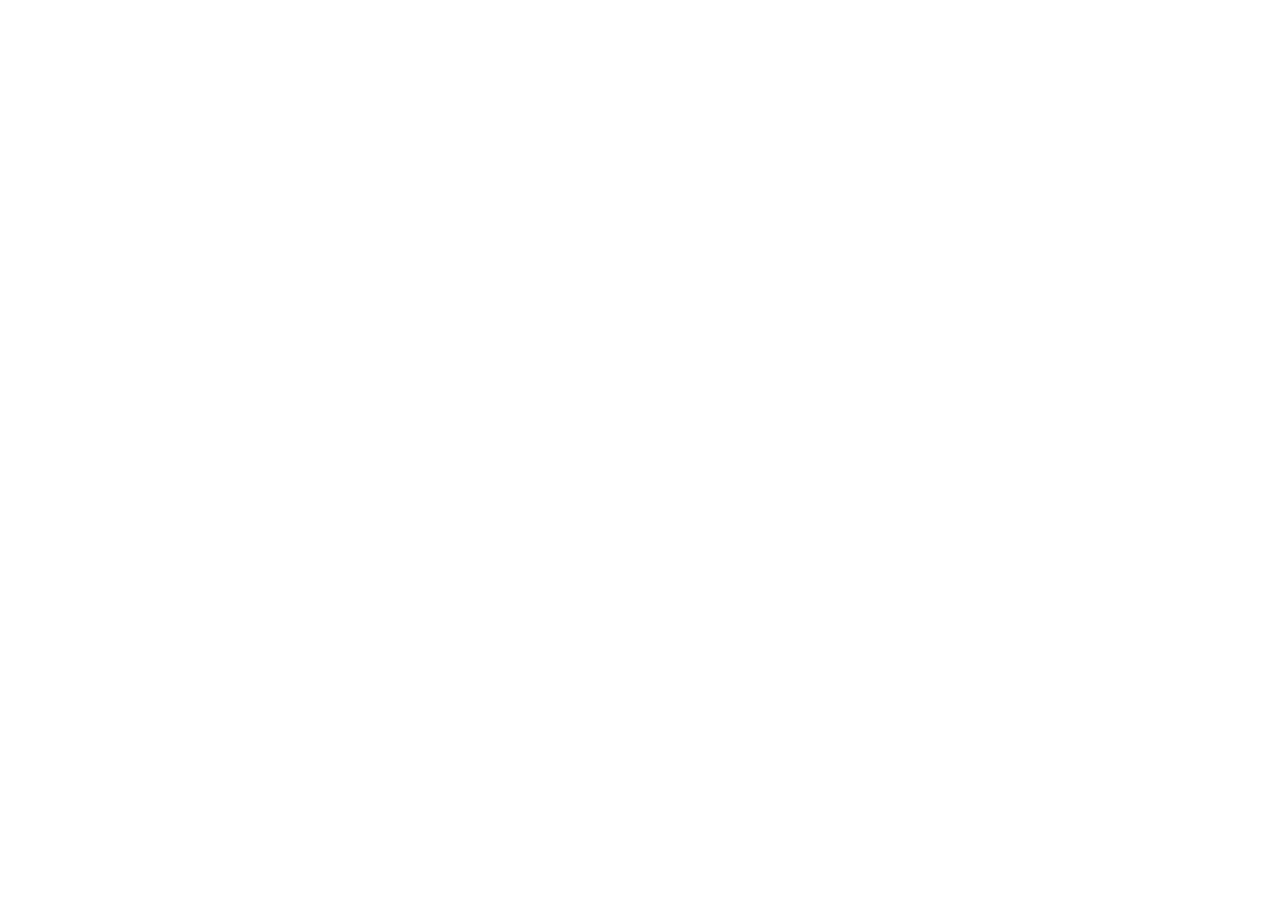
==== commit a46407bc: "Add files via upload" ====
--- a/index.html
+++ b/index.html
@@ -1,28 +1,350 @@
-<!DOCTYPE html>
-<html lang="en">
-<head>
-    <meta charset="UTF-8">
-    <meta http-equiv="X-UA-Compatible" content="IE=edge">
-    <title>Document</title>
-    <link rel="stylesheet" href="c.css">
-</head>
-<body>
-    <input type="" id="m1"/><br/><br/>
-    <input type="" id="m2"/><br/><br/>
-
-    <select  id="operators">
-        <option value="+">+</option>
-        <option value="-">-</option>
-        <option value="/">/</option>
-        <option value="*">*</option>
-    </select>
-
-
-    <button onclick="calc();">=</button>
-
-    <input type="text" id="result">
-
-
-    <script src="app.js"></script>
-</body>
-</html>+
+<!--
+    1r-substr
+<!DOCTYPE html>
+<html>
+<body>
+
+<p id="demo"></p>
+
+<script>
+let text = "Hello world!";
+let result = text.substr(0, 12);
+
+document.getElementById("demo").innerHTML = result;
+</script>
+
+</body>
+</html>
+-->
+
+
+
+<!--
+    2r-substring
+<!DOCTYPE html>
+<html>
+<body>
+<p id="demo"></p>
+
+<script>
+let text = "Hello world!";
+let result = text.substring(0, 5);
+
+document.getElementById("demo").innerHTML = result;
+</script>
+
+</body>
+</html>
+-->
+
+
+
+<!--
+    3r-replace
+<!DOCTYPE html>
+<html>
+<body>
+<p id="demo">Visit Microsoft!</p>
+<p id="gomo"> haha jsj</p>
+<script>
+let text = document.getElementById("demo").innerHTML; 
+document.getElementById("gomo").innerHTML = text.replace("Microsoft", "234567");
+</script>
+
+</body>
+</html>
+-->
+
+
+
+<!--
+    4r
+<!DOCTYPE html>
+<html>
+<body>
+<p id="demo"></p>
+
+<script>
+let text = "Mr. Blue has a blue house"
+let position = text.search("has");
+
+document.getElementById("demo").innerHTML = position;
+</script>
+
+</body>
+</html>
+-->
+
+
+
+
+<!--
+    5r-toLocaleLowerCase-jijig useg bolgn huvirgdag
+<!DOCTYPE html>
+<html>
+<body>
+<p id="demo"></p>
+
+<script>
+let text = "Hello World!";
+let result = text.toLocaleLowerCase(H);
+
+document.getElementById("demo").innerHTML = result;
+</script>
+
+</body>
+</html>
+-->
+
+
+
+<!--
+    6r-toLocaleUpperCase-oguulberiig tom bolgono
+<!DOCTYPE html>
+<html>
+<body>
+<p id="demo"></p>
+
+<script>
+let text = "Hello World!";
+let result = text.toLocaleUpperCase();
+
+document.getElementById("demo").innerHTML = result;
+</script>
+
+</body>
+</html>
+-->
+
+
+
+<!--
+
+    7r-indexOf-bairlliig eltgne
+<!DOCTYPE html>
+<html>
+<body>
+
+<p id="demo"></p>
+
+<script>
+let text = "Hello world, welcome to the universe.";
+let result = text.indexOf("to");
+
+document.getElementById("demo").innerHTML = result;
+</script>
+
+</body>
+</html>
+-->
+
+
+<!--
+    8r-
+<!DOCTYPE html>
+<html>
+<body>
+
+<p id="demo"></p>
+
+<script>
+let text = "Hello world!";
+let result = text.slice(0, 8);
+
+document.getElementById("demo").innerHTML = result;
+</script>
+
+</body>
+</html>
+-->
+
+
+<!--
+    9r-concat-holboh zoriulltai
+<!DOCTYPE html>
+<html>
+<body>
+<p id="demo"></p>
+
+<script>
+let text1 = "no";
+let text2 = "hoi";
+let result = text1.concat(text2);
+
+document.getElementById("demo").innerHTML = result;
+</script>
+
+</body>
+
+</html>
+-->
+
+
+
+<!--
+    10r-suulin index iig butsaana
+<!DOCTYPE html>
+<html>
+<body>
+
+<p id="demo"></p>
+
+<script>
+let text = "Hello planet earth, you are a great planet.";
+let result = text.lastIndexOf("you");
+
+document.getElementById("demo").innerHTML = result;
+</script>
+
+</body>
+</html>
+-->
+
+
+
+<!--
+    11r-
+<!DOCTYPE html>
+<html>
+<body>
+    
+<p id="demo"></p>
+
+<script>
+let text = "HELLO WORLD";
+let code = text.charCodeAt(5);
+
+document.getElementById("demo").innerHTML = code;
+</script>
+
+</body>
+</html>
+-->
+
+
+
+
+<!--
+    12r-trim-ugiin hoosn zaig nohno
+<!DOCTYPE html>
+<html>
+<body>
+
+<pre><p id="demo1"></p></pre>
+<pre><p id="demo2"></p></pre>
+
+<script>
+let text = "     Hello World!     ";
+let result = text.trim(1);
+
+document.getElementById("demo1").innerHTML = text;
+document.getElementById("demo2").innerHTML = result;
+</script>
+
+</body>
+</html>
+-->
+
+
+
+<!--
+    13r-zaasn bairlld butsaana
+<!DOCTYPE html>
+<html>
+<body>
+    
+<p id="demo"></p>
+
+<script>
+let text = "HELLO WORLD";
+let letter = text.charAt(7);
+
+document.getElementById("demo").innerHTML = letter;
+</script>
+
+</body>
+</html>
+-->
+
+
+
+<!--
+    14r-anhdagch utgiig butsaana
+<!DOCTYPE html>
+<html>
+<body>
+
+<p id="demo"></p>
+
+<script>
+let text = "Hello World!";
+let result = text.valueOf();
+
+document.getElementById("demo").innerHTML = result;
+</script>
+
+</body>
+</html>
+-->
+
+
+
+<!--
+    15r-massiv bolgodg
+<!DOCTYPE html>
+<html>
+<body>
+<p id="demo"></p>
+
+<script>
+let text = "a b c d";
+const myArray = text.split(" ");
+
+document.getElementById("demo").innerHTML = myArray; 
+</script>
+
+</body>
+</html>
+-->
+
+
+
+<!--
+    16r-moriin aguulgig butsaana
+<!DOCTYPE html>
+<html>
+<body>
+
+<p id="demo"></p>
+
+<script>
+let text = "Hello World!";
+let result = text.toString();
+
+document.getElementById("demo").innerHTML = result; 
+</script>
+
+</body>
+</html>
+-->
+
+
+<!--
+    17r-tohirhiig haidg
+<!DOCTYPE html>
+<html>
+<body>
+
+<p id="demo"></p>
+
+<script>
+let text = "The rain in SPAIN stays mainly in the plain";
+let result = text.match("stays");
+ 
+document.getElementById("demo").innerHTML = result;
+</script>
+
+</body>
+</html>
+-->
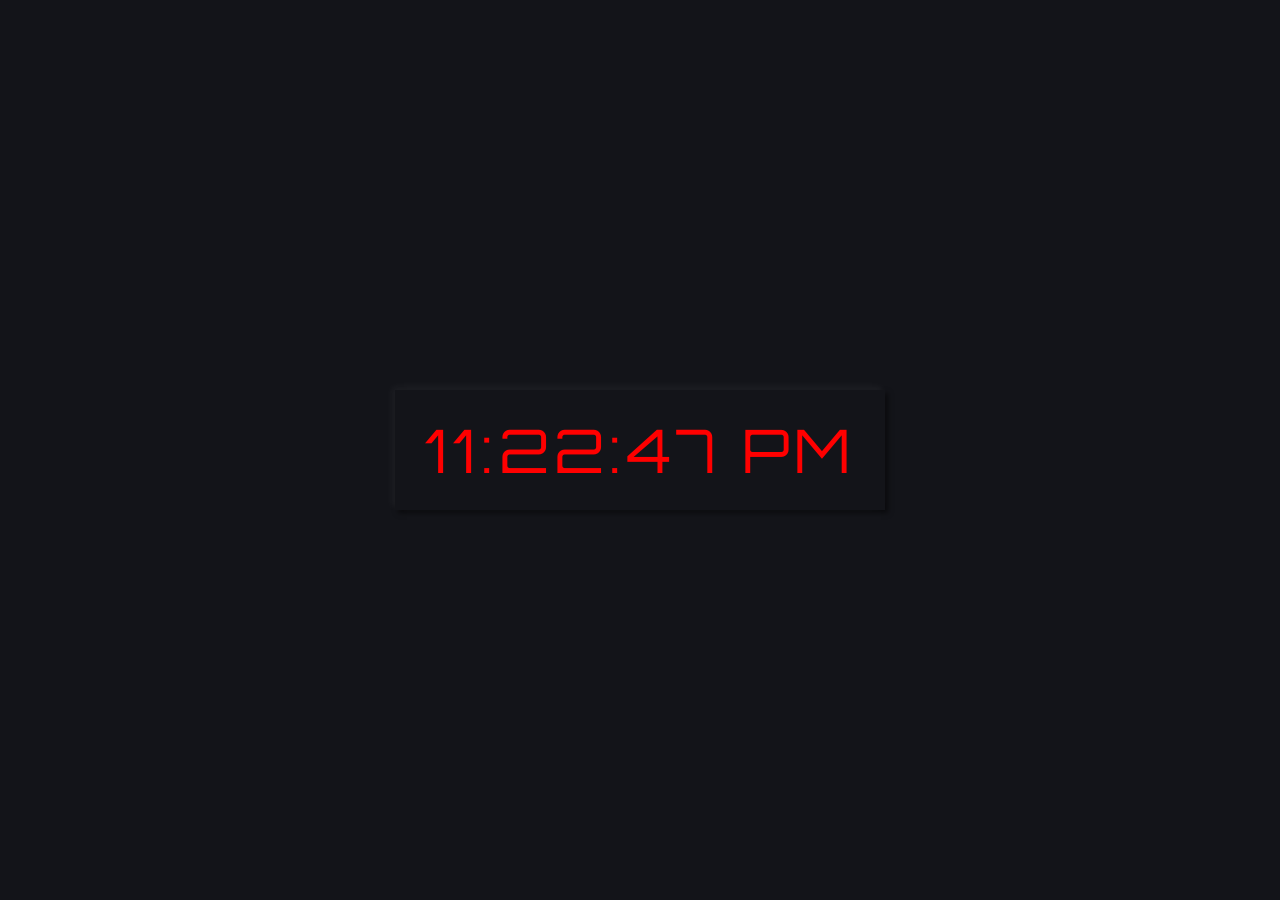
==== commit 53eac4e8: "Add files via upload" ====
--- a/index.html
+++ b/index.html
@@ -1,350 +1,18 @@
-
-<!--
-    1r-substr
 <!DOCTYPE html>
-<html>
-<body>
-
-<p id="demo"></p>
-
-<script>
-let text = "Hello world!";
-let result = text.substr(0, 12);
-
-document.getElementById("demo").innerHTML = result;
-</script>
-
-</body>
-</html>
--->
-
-
-
-<!--
-    2r-substring
-<!DOCTYPE html>
-<html>
-<body>
-<p id="demo"></p>
-
-<script>
-let text = "Hello world!";
-let result = text.substring(0, 5);
-
-document.getElementById("demo").innerHTML = result;
-</script>
-
-</body>
-</html>
--->
-
-
-
-<!--
-    3r-replace
-<!DOCTYPE html>
-<html>
-<body>
-<p id="demo">Visit Microsoft!</p>
-<p id="gomo"> haha jsj</p>
-<script>
-let text = document.getElementById("demo").innerHTML; 
-document.getElementById("gomo").innerHTML = text.replace("Microsoft", "234567");
-</script>
-
-</body>
-</html>
--->
-
-
-
-<!--
-    4r
-<!DOCTYPE html>
-<html>
-<body>
-<p id="demo"></p>
-
-<script>
-let text = "Mr. Blue has a blue house"
-let position = text.search("has");
-
-document.getElementById("demo").innerHTML = position;
-</script>
-
-</body>
-</html>
--->
-
-
-
-
-<!--
-    5r-toLocaleLowerCase-jijig useg bolgn huvirgdag
-<!DOCTYPE html>
-<html>
-<body>
-<p id="demo"></p>
-
-<script>
-let text = "Hello World!";
-let result = text.toLocaleLowerCase(H);
-
-document.getElementById("demo").innerHTML = result;
-</script>
-
-</body>
-</html>
--->
-
-
-
-<!--
-    6r-toLocaleUpperCase-oguulberiig tom bolgono
-<!DOCTYPE html>
-<html>
-<body>
-<p id="demo"></p>
-
-<script>
-let text = "Hello World!";
-let result = text.toLocaleUpperCase();
-
-document.getElementById("demo").innerHTML = result;
-</script>
-
-</body>
-</html>
--->
-
-
-
-<!--
-
-    7r-indexOf-bairlliig eltgne
-<!DOCTYPE html>
-<html>
-<body>
-
-<p id="demo"></p>
-
-<script>
-let text = "Hello world, welcome to the universe.";
-let result = text.indexOf("to");
-
-document.getElementById("demo").innerHTML = result;
-</script>
-
-</body>
-</html>
--->
-
-
-<!--
-    8r-
-<!DOCTYPE html>
-<html>
-<body>
-
-<p id="demo"></p>
-
-<script>
-let text = "Hello world!";
-let result = text.slice(0, 8);
-
-document.getElementById("demo").innerHTML = result;
-</script>
-
-</body>
-</html>
--->
-
-
-<!--
-    9r-concat-holboh zoriulltai
-<!DOCTYPE html>
-<html>
-<body>
-<p id="demo"></p>
-
-<script>
-let text1 = "no";
-let text2 = "hoi";
-let result = text1.concat(text2);
-
-document.getElementById("demo").innerHTML = result;
-</script>
-
-</body>
-
-</html>
--->
-
-
-
-<!--
-    10r-suulin index iig butsaana
-<!DOCTYPE html>
-<html>
-<body>
-
-<p id="demo"></p>
-
-<script>
-let text = "Hello planet earth, you are a great planet.";
-let result = text.lastIndexOf("you");
-
-document.getElementById("demo").innerHTML = result;
-</script>
-
-</body>
-</html>
--->
-
-
-
-<!--
-    11r-
-<!DOCTYPE html>
-<html>
+<html lang="en">
+<head>
+    <meta charset="UTF-8">
+    <meta http-equiv="X-UA-Compatible" content="IE=edge">
+    <title>Document</title>
+    <link rel="stylesheet" href="c.css">
+</head>
 <body>
     
-<p id="demo"></p>
+    <div class="clock">
+        <div class="boo">
+  </div>
+  </div>
 
-<script>
-let text = "HELLO WORLD";
-let code = text.charCodeAt(5);
-
-document.getElementById("demo").innerHTML = code;
-</script>
-
+    <script src="app.js"></script>
 </body>
-</html>
--->
-
-
-
-
-<!--
-    12r-trim-ugiin hoosn zaig nohno
-<!DOCTYPE html>
-<html>
-<body>
-
-<pre><p id="demo1"></p></pre>
-<pre><p id="demo2"></p></pre>
-
-<script>
-let text = "     Hello World!     ";
-let result = text.trim(1);
-
-document.getElementById("demo1").innerHTML = text;
-document.getElementById("demo2").innerHTML = result;
-</script>
-
-</body>
-</html>
--->
-
-
-
-<!--
-    13r-zaasn bairlld butsaana
-<!DOCTYPE html>
-<html>
-<body>
-    
-<p id="demo"></p>
-
-<script>
-let text = "HELLO WORLD";
-let letter = text.charAt(7);
-
-document.getElementById("demo").innerHTML = letter;
-</script>
-
-</body>
-</html>
--->
-
-
-
-<!--
-    14r-anhdagch utgiig butsaana
-<!DOCTYPE html>
-<html>
-<body>
-
-<p id="demo"></p>
-
-<script>
-let text = "Hello World!";
-let result = text.valueOf();
-
-document.getElementById("demo").innerHTML = result;
-</script>
-
-</body>
-</html>
--->
-
-
-
-<!--
-    15r-massiv bolgodg
-<!DOCTYPE html>
-<html>
-<body>
-<p id="demo"></p>
-
-<script>
-let text = "a b c d";
-const myArray = text.split(" ");
-
-document.getElementById("demo").innerHTML = myArray; 
-</script>
-
-</body>
-</html>
--->
-
-
-
-<!--
-    16r-moriin aguulgig butsaana
-<!DOCTYPE html>
-<html>
-<body>
-
-<p id="demo"></p>
-
-<script>
-let text = "Hello World!";
-let result = text.toString();
-
-document.getElementById("demo").innerHTML = result; 
-</script>
-
-</body>
-</html>
--->
-
-
-<!--
-    17r-tohirhiig haidg
-<!DOCTYPE html>
-<html>
-<body>
-
-<p id="demo"></p>
-
-<script>
-let text = "The rain in SPAIN stays mainly in the plain";
-let result = text.match("stays");
- 
-document.getElementById("demo").innerHTML = result;
-</script>
-
-</body>
-</html>
--->+</html>
--- a/c.css
+++ b/c.css
@@ -0,0 +1,30 @@
+@import url('https://fonts.googleapis.com/css2?family=Orbitron:wght@400&display=swap');
+*{
+  margin: 0;
+  padding: 0;
+  box-sizing: border-box;
+}
+html,body{
+  height: 100%;
+}
+body{
+  display: grid;
+  place-items: center;
+  background: #131419;
+}
+.clock{
+  background: #131419;
+  height: 120px;
+  
+  line-height: 120px;
+  text-align: center;
+  padding: 0 30px;
+  box-shadow: -3px -3px 7px rgba(255,255,255,0.05),
+  3px 3px 5px rgba(0,0,0,0.5);
+}
+.clock .boo{
+  font-size: 60px;
+  color: red;
+  letter-spacing: 5px;
+  font-family: 'Orbitron', sans-serif;
+}
